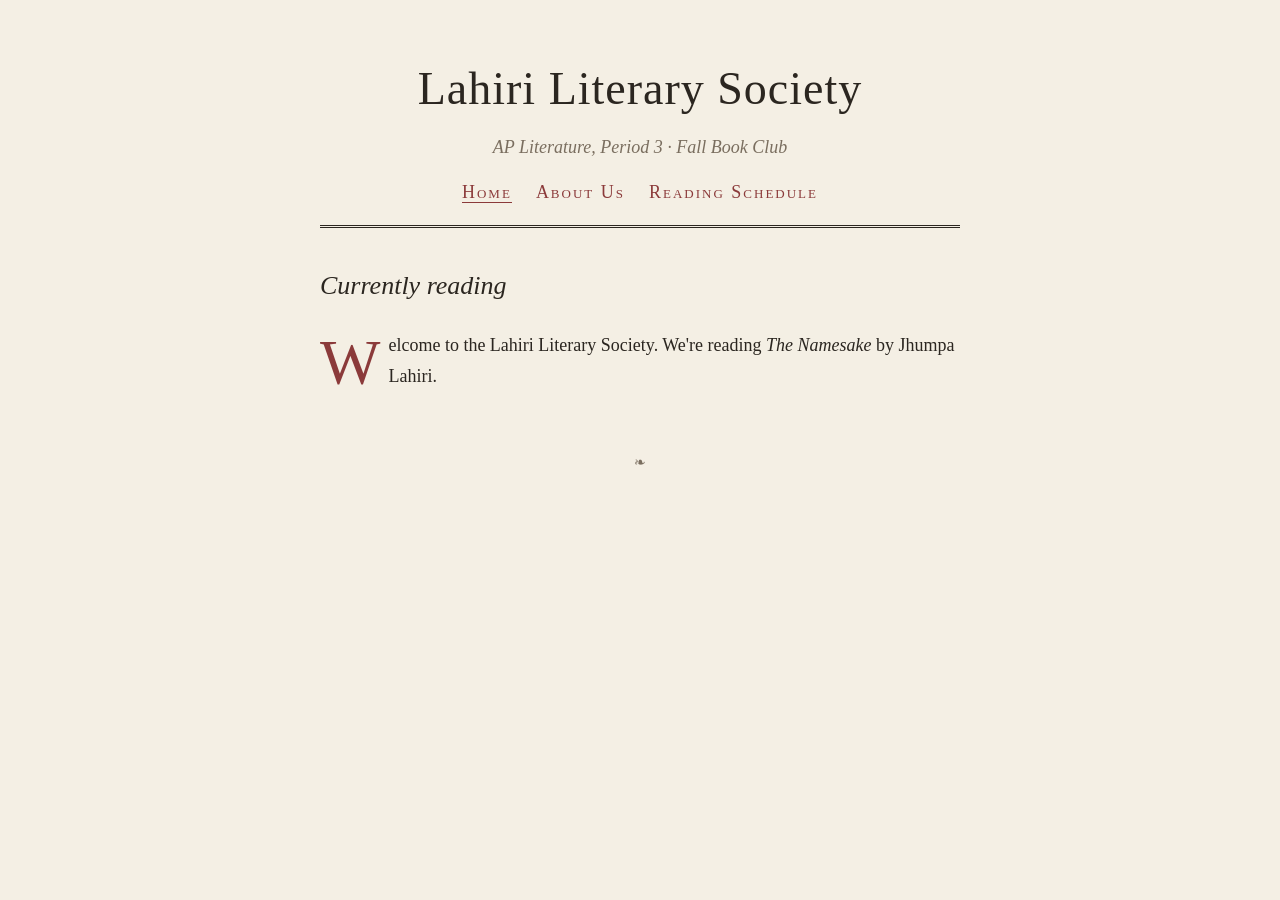
==== bookclub/index.html @ 098b4400 "bookclub: all site text in content.txt" ====
<!doctype html>
<html lang="en">
<head>
  <meta charset="utf-8">
  <meta name="viewport" content="width=device-width, initial-scale=1">
  <title>Lahiri Literary Society</title>
  <link rel="stylesheet" href="style.css">
  <script src="content.js" defer></script>
</head>
<body data-page="Home">
  <header>
    <h1 id="club"></h1>
    <p class="sub" id="subtitle"></p>
    <nav><a class="here" href="index.html">Home</a><a href="about.html">About Us</a><a href="schedule.html">Reading Schedule</a></nav>
  </header>

  <h2 id="heading"></h2>
  <p class="intro" id="welcome"></p>

  <footer>&#10087;</footer>
</body>
</html>
---- bookclub/style.css ----
body {
  max-width: 640px;
  margin: 0 auto;
  padding: 50px 24px;
  font-family: Georgia, "Times New Roman", serif;
  font-size: 18px;
  line-height: 1.7;
  color: #2b2620;
  background: #f4efe4;
}
header {
  text-align: center;
  border-bottom: 3px double #2b2620;
  padding-bottom: 18px;
  margin-bottom: 36px;
}
h1 {
  font-size: 46px;
  font-weight: normal;
  letter-spacing: 1px;
  margin: 0;
}
.sub {
  font-style: italic;
  color: #7a6e5f;
  margin: 4px 0 14px;
}
nav a {
  font-variant: small-caps;
  letter-spacing: 2px;
  color: #8b3a3a;
  text-decoration: none;
  margin: 0 12px;
}
nav a.here { border-bottom: 1px solid #8b3a3a; }
h2 {
  font-weight: normal;
  font-style: italic;
  font-size: 26px;
}
.intro::first-letter {
  float: left;
  font-size: 64px;
  line-height: 0.85;
  padding: 6px 8px 0 0;
  color: #8b3a3a;
}
img {
  width: 100%;
  border: 1px solid #2b2620;
  padding: 6px;
  background: #fff;
  box-sizing: border-box;
}
.caption {
  text-align: center;
  font-style: italic;
  font-size: 15px;
  color: #7a6e5f;
  margin-top: 4px;
}
.member {
  display: flex;
  align-items: center;
  gap: 24px;
  margin: 36px 0;
}
.member img {
  width: 170px;
  flex-shrink: 0;
}
.member div {
  border-left: 2px solid #8b3a3a;
  padding-left: 16px;
}
.member h3 {
  font-variant: small-caps;
  letter-spacing: 1px;
  margin: 0;
}
.member p { margin: 2px 0 0; }
footer {
  text-align: center;
  font-size: 14px;
  color: #7a6e5f;
  margin-top: 60px;
}
table {
  width: 100%;
  border-collapse: collapse;
  margin-top: 24px;
}
th {
  font-weight: normal;
  font-variant: small-caps;
  letter-spacing: 1px;
  text-align: left;
  border-bottom: 2px solid #2b2620;
  padding: 6px 10px;
}
td {
  border-bottom: 1px solid #d8cfbf;
  padding: 10px;
}
tr.break td {
  text-align: center;
  font-style: italic;
  color: #7a6e5f;
}
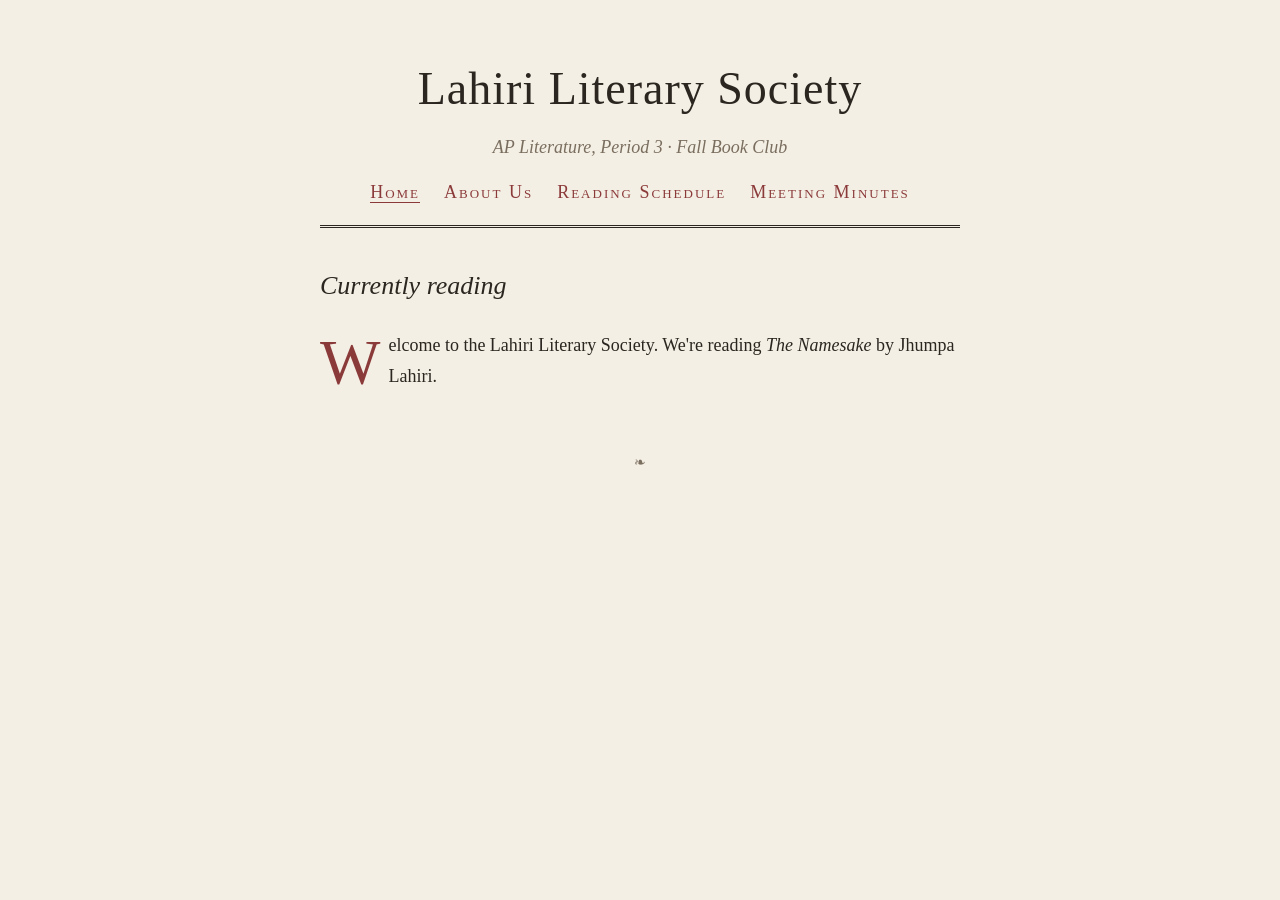
==== commit cdebc196: "bookclub: update" ====
--- a/bookclub/index.html
+++ b/bookclub/index.html
@@ -11,7 +11,7 @@
   <header>
     <h1 id="club"></h1>
     <p class="sub" id="subtitle"></p>
-    <nav><a class="here" href="index.html">Home</a><a href="about.html">About Us</a><a href="schedule.html">Reading Schedule</a></nav>
+    <nav><a class="here" href="index.html">Home</a><a href="about.html">About Us</a><a href="schedule.html">Reading Schedule</a><a href="minutes.html">Meeting Minutes</a></nav>
   </header>
 
   <h2 id="heading"></h2>
--- a/bookclub/style.css
+++ b/bookclub/style.css
@@ -107,3 +107,21 @@
   font-style: italic;
   color: #7a6e5f;
 }
+.minutes {
+  margin: 44px 0;
+  padding-top: 10px;
+  border-top: 1px solid #d8cfbf;
+}
+.minutes h3 {
+  font-weight: normal;
+  font-variant: small-caps;
+  letter-spacing: 1px;
+  font-size: 23px;
+  margin: 0 0 20px;
+}
+.minutes figure {
+  margin: 28px 0;
+}
+.minutes figcaption {
+  margin-top: 6px;
+}
